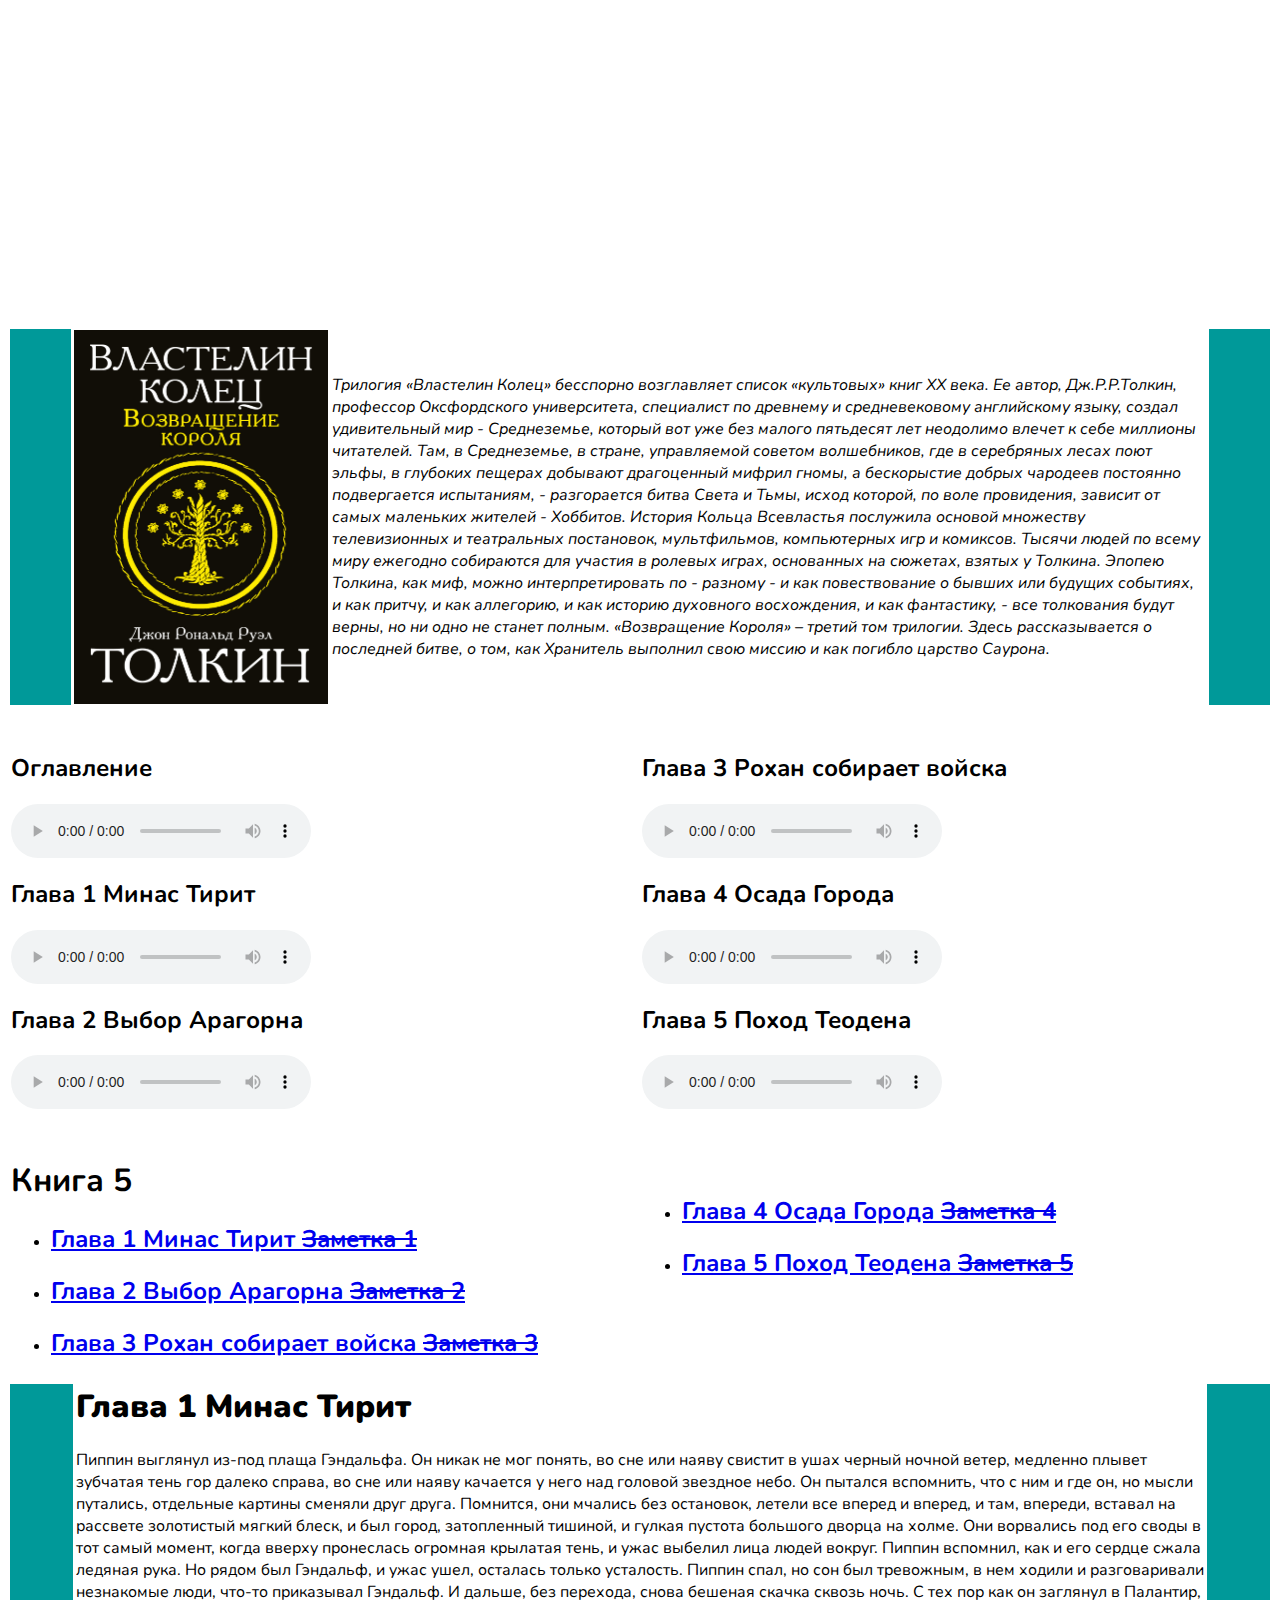
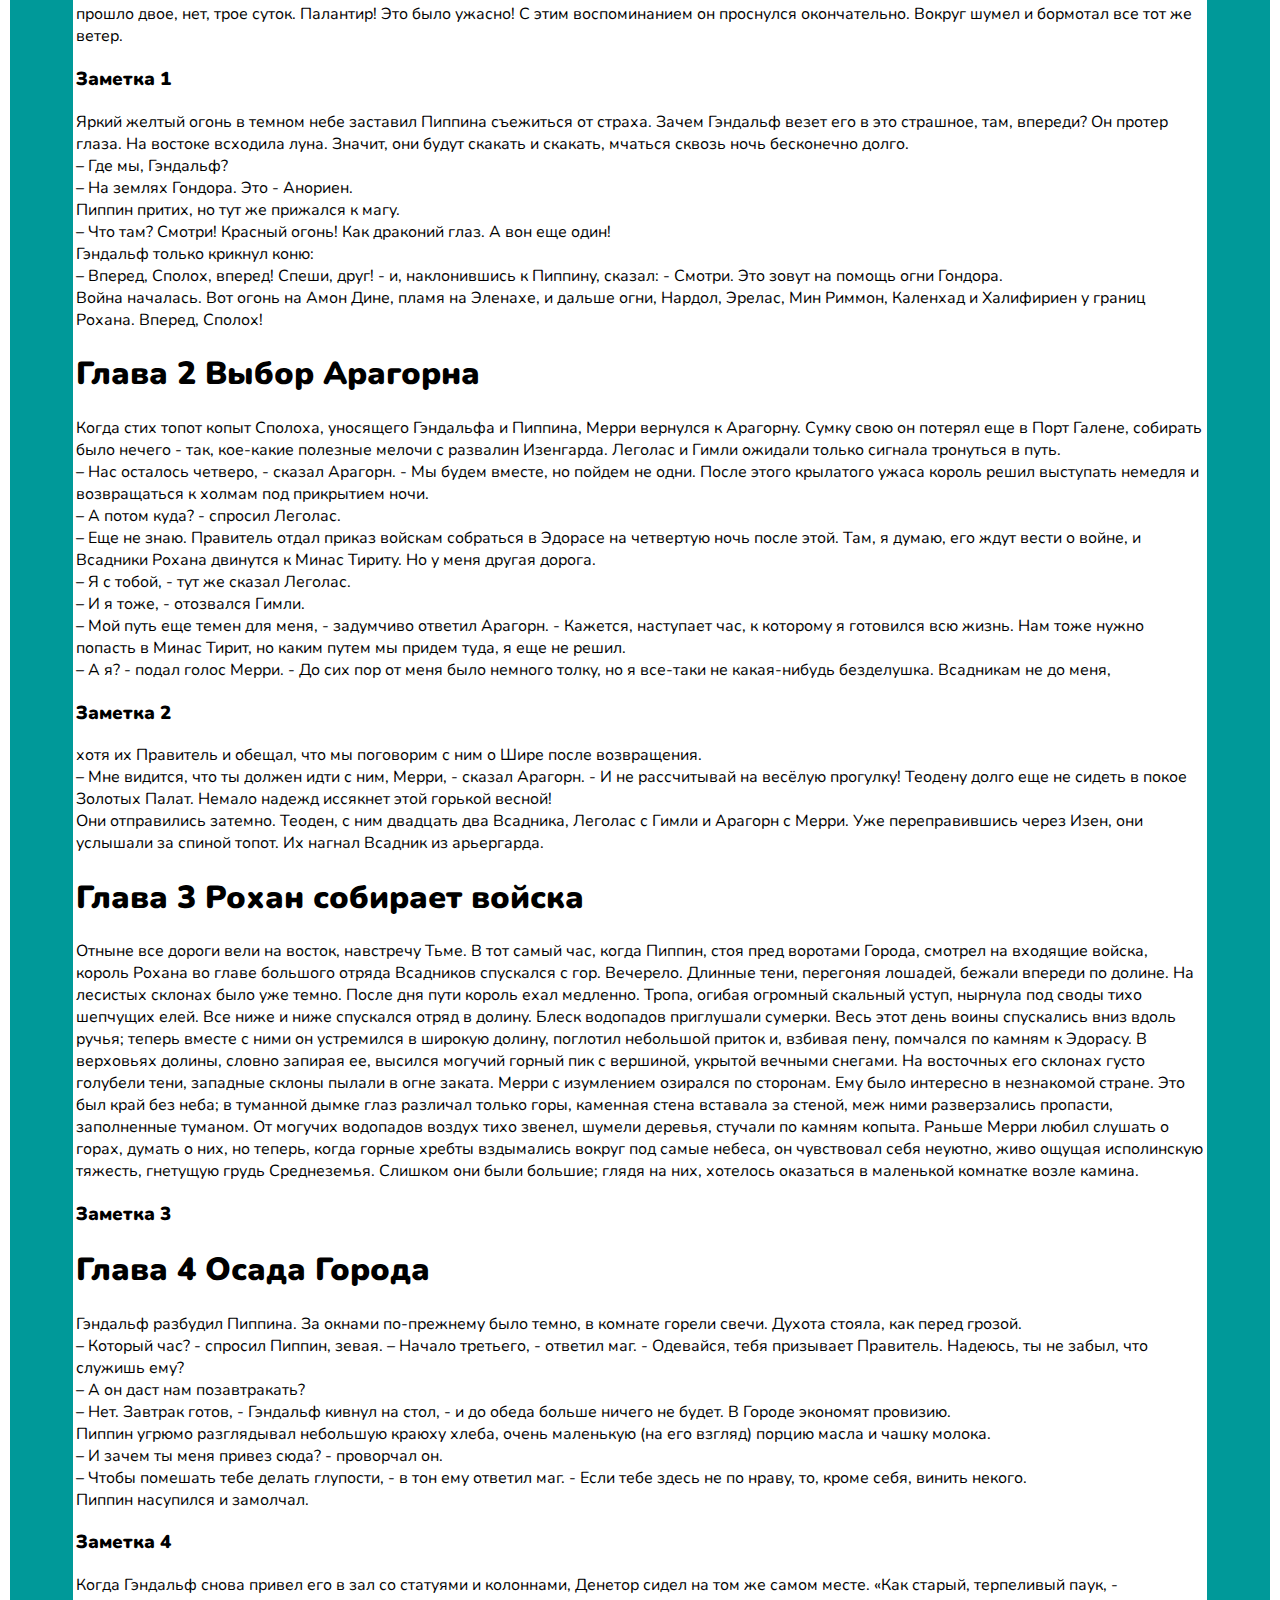
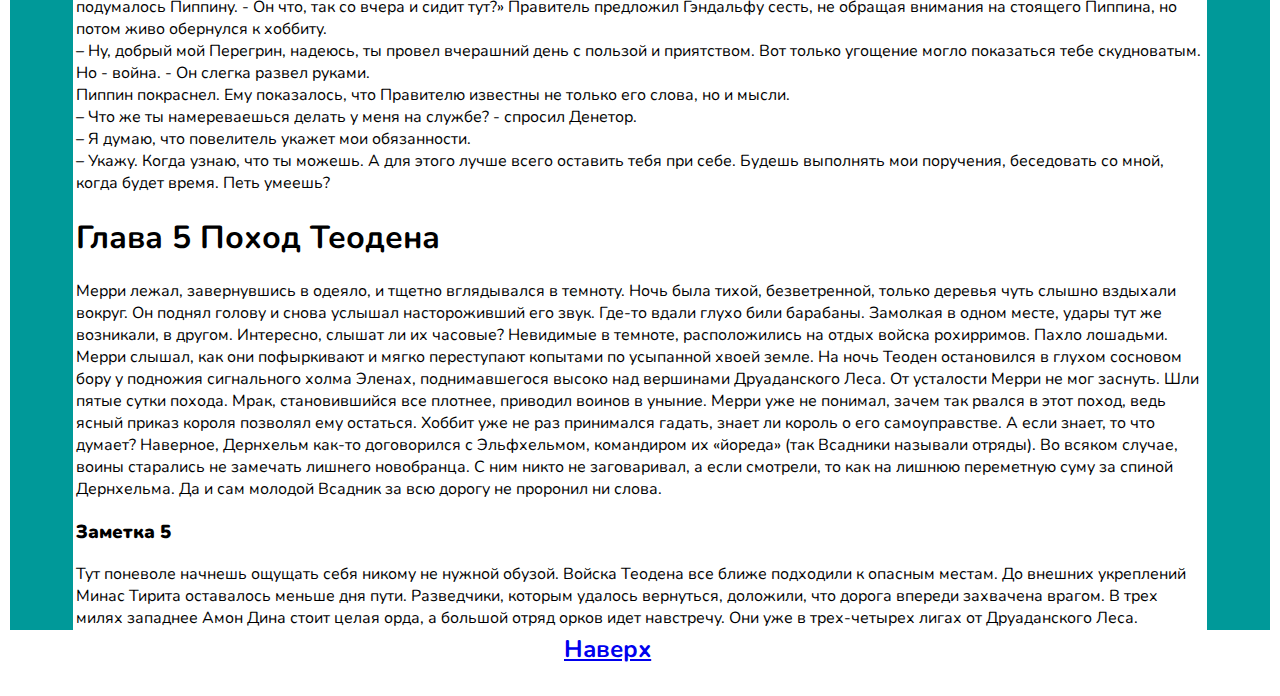
==== З2/index.html @ 9b086d67 "Add files via upload" ====
<html>

<head>
<meta http-equiv="Content-Language" content="en-us">
<meta http-equiv="Content-Type" content="text/html; charset=utf-8">
<title>Трилогия</title>
<link href="https://fonts.googleapis.com/css2?family=Nunito:wght@300&display=swap" rel="stylesheet">
<style>
*{
    font-family: 'Nunito', sans-serif;
}
</style>
</head>

<body>

<table  width="100%" >
    <tr>
		<td colspan="4">
            <a name="top">
                <iframe width="100%" height="315" src="https://www.youtube.com/embed/lxAeV1-KpSA" frameborder="0" allow="accelerometer; autoplay; encrypted-media; gyroscope; picture-in-picture" allowfullscreen></iframe>
            </a>
        </td>
    </tr>
    
	<tr >
        <td width="5%" bgcolor="#009999"></td>
		<td width="18%" height="374" ><img border="0" src="kniga5.jpg" width="254" height="374"></td>
        
		<td width="71%" >
           <kbd><i>Трилогия «Властелин Колец» бесспорно возглавляет список «культовых» книг XX века. 
            Ее автор, Дж.Р.Р.Толкин, профессор Оксфордского университета, специалист по древнему и средневековому английскому языку, создал 
            удивительный мир - Среднеземье, который вот уже без малого пятьдесят лет неодолимо влечет к себе миллионы читателей. Там, в 
            Среднеземье, в стране, управляемой советом волшебников, где в серебряных лесах поют эльфы, в глубоких пещерах добывают драгоценный
            мифрил гномы, а бескорыстие добрых чародеев постоянно подвергается испытаниям, - разгорается битва Света и Тьмы, исход которой, по 
            воле провидения, зависит от самых маленьких жителей - Хоббитов. История Кольца Всевластья послужила основой множеству телевизионных 
            и театральных постановок, мультфильмов, компьютерных игр и комиксов. Тысячи людей по всему миру ежегодно собираются для участия в 
            ролевых играх, основанных на сюжетах, взятых у Толкина. Эпопею Толкина, как миф, можно интерпретировать по - разному - и как 
            повествование о бывших или будущих событиях, и как притчу, и как аллегорию, и как историю духовного восхождения, и как фантастику, - 
            все толкования будут верны, но ни одно не станет полным. «Возвращение Короля» – третий том трилогии. Здесь рассказывается о последней 
            битве, о том, как Хранитель выполнил свою миссию и как погибло царство Саурона.</i></kbd>
        </td>
        <td width="5%" bgcolor="#009999"></td>
    </tr>
</table>



<table  width="100%" border="0" >
    <tr>
        <td width="50%">
            <br>
            <h2>Оглавление</h2>
            <audio controls>
                <source src="1563169214_0zaglavie.mp3" type="audio/mpeg">
                Тег audio не поддерживается вашим браузером. 
               
              </audio>
              <h2>Глава 1 Минас Тирит</h2>
            <audio controls>
                <source src="1563169224_gl01-01.mp3" type="audio/mpeg">
                Тег audio не поддерживается вашим браузером. 
                
              </audio>
              <br>
              <h2>Глава 2 Выбор Арагорна</h2>
              <audio controls>
                <source src="1563169233_gl02-01.mp3" type="audio/mpeg">
                Тег audio не поддерживается вашим браузером. 
                
              </audio>
              
              
        </td>
        
        <td width="50%">
            <br>
            <h2>Глава 3 Рохан собирает войска</h2>
              <audio controls>
                <source src="1563169243_gl03-01.mp3" type="audio/mpeg">
                Тег audio не поддерживается вашим браузером. 
                
              </audio>
            <br>
              <h2>Глава 4 Осада Города</h2>
            <audio controls>
                <source src="1563169248_gl04-01.mp3" type="audio/mpeg">
                Тег audio не поддерживается вашим браузером. 
               
              </audio>
              <br>
              <h2>Глава 5 Поход Теодена</h2>
              <audio controls>
                  
                <source src="1563169258_gl05-01.mp3" type="audio/mpeg">
                Тег audio не поддерживается вашим браузером. 
               
              </audio>
        </td>
    </tr>
</table>
        <table  width="100%">
            <tr>
                <td width="50%">
                    <br>
                    <h1>Книга 5</h1>
                    <ul>
                        <li>
                            <a href="#z1"><h2>Глава 1 Минас Тирит
                            <del>Заметка 1</del></h2></a>   
                        </li>
                        <li>
                            <a href="#z2"><h2></h2><h2>Глава 2 Выбор Арагорна 
                            <del>Заметка 2</del></h2></a> 
                        </li>
                        <li> 
                            <a href="#z3"><h2></h2><h2>Глава 3 Рохан собирает войска
                            <del>Заметка 3</del></h2></a> 
                        </li>
                    </ul>
                </td>
                
                <td width="50%">
                    <ul>
                        <li>
		                    <a href="#z4"><h2></h2><h2>Глава 4 Осада Города
                            <del>Заметка 4</del></h2></a> 
                        </li>
                        <li>
                            <a href="#z5"><h2></h2><h2>Глава 5 Поход Теодена 
                            <del>Заметка 5</del></h2></a> 
                        </li>
                    </ul>
                </td>
            </tr>
        </table>
        <table width="100%" >
	        <tr>
            <td width="5%" bgcolor="#009999"></td>
            <td colspan="3" >
                <h1><b>Глава 1 Минас Тирит</b></h1>
                <p>
                    Пиппин выглянул из-под плаща Гэндальфа. Он никак не мог понять, во сне или наяву свистит в ушах черный ночной ветер, медленно плывет зубчатая тень гор далеко справа, во сне или наяву качается у него над головой звездное небо. Он пытался вспомнить, что с ним и где он, но мысли путались, отдельные картины сменяли друг друга.
                    Помнится, они мчались без остановок, летели все вперед и вперед, и там, впереди, вставал на рассвете золотистый мягкий блеск, и был город, затопленный тишиной, и гулкая пустота большого дворца на холме. Они ворвались под его своды в тот самый момент, когда вверху пронеслась огромная крылатая тень, и ужас выбелил лица людей вокруг. Пиппин вспомнил, как и его сердце сжала ледяная рука. Но рядом был Гэндальф, и ужас ушел, осталась только усталость. Пиппин спал, но сон был тревожным, в нем ходили и разговаривали незнакомые люди, что-то приказывал Гэндальф. И дальше, без перехода, снова бешеная скачка сквозь ночь. С тех пор как он заглянул в Палантир, прошло двое, нет, трое суток. Палантир! Это было ужасно! С этим воспоминанием он проснулся окончательно. Вокруг шумел и бормотал все тот же ветер.
                    <h3><b><a name="z1">Заметка 1</a></b></h3> Яркий желтый огонь в темном небе заставил Пиппина съежиться от страха. Зачем Гэндальф везет его в это страшное, там, впереди? Он протер глаза. На востоке всходила луна. Значит, они будут скакать и скакать, мчаться сквозь ночь бесконечно долго.<br>
                    – Где мы, Гэндальф?<br>
                    – На землях Гондора. Это - Анориен.<br>
                    Пиппин притих, но тут же прижался к магу.<br>
                    – Что там? Смотри! Красный огонь! Как драконий глаз. А вон еще один!<br>
                    Гэндальф только крикнул коню:<br>
                    – Вперед, Сполох, вперед! Спеши, друг! - и, наклонившись к Пиппину, сказал: - Смотри. Это зовут на помощь огни Гондора.<br> 
                    Война началась. Вот огонь на Амон Дине, пламя на Эленахе, и дальше огни, Нардол, Эрелас, Мин Риммон, Каленхад и Халифириен 
                    у границ Рохана. Вперед, Сполох!
                 </p>
                 <h1><b>Глава 2 Выбор Арагорна</b></h1>
                 <p>
                     Когда стих топот копыт Сполоха, уносящего Гэндальфа и Пиппина, Мерри вернулся к Арагорну. Сумку свою он потерял еще в Порт Галене, собирать было нечего - так, кое-какие полезные мелочи с развалин Изенгарда. Леголас и Гимли ожидали только сигнала тронуться в путь.<br>
                    – Нас осталось четверо, - сказал Арагорн. - Мы будем вместе, но пойдем не одни. После этого крылатого ужаса король решил выступать немедля и возвращаться к холмам под прикрытием ночи.<br>
                    – А потом куда? - спросил Леголас.<br>
                    – Еще не знаю. Правитель отдал приказ войскам собраться в Эдорасе на четвертую ночь после этой. Там, я думаю, его ждут вести о войне, и Всадники Рохана двинутся к Минас Тириту. Но у меня другая дорога.<br>
                    – Я с тобой, - тут же сказал Леголас.<br>
                    – И я тоже, - отозвался Гимли.<br>
                    – Мой путь еще темен для меня, - задумчиво ответил Арагорн. - Кажется, наступает час, к которому я готовился всю жизнь. Нам тоже нужно попасть в Минас Тирит, но каким путем мы придем туда, я еще не решил.<br>
                    – А я? - подал голос Мерри. - До сих пор от меня было немного толку, но я все-таки не какая-нибудь безделушка. Всадникам не до меня, <h3><b><a name="z2">Заметка 2</a></b></h3> хотя их Правитель и обещал, что мы поговорим с ним о Шире после возвращения.<br>
                    – Мне видится, что ты должен идти с ним, Мерри, - сказал Арагорн. - И не рассчитывай на весёлую прогулку! Теодену долго еще не сидеть в покое Золотых Палат. Немало надежд иссякнет этой горькой весной!<br>
                    Они отправились затемно. Теоден, с ним двадцать два Всадника, Леголас с Гимли и Арагорн с Мерри. Уже переправившись через Изен, они услышали за спиной топот. Их нагнал Всадник из арьергарда.
                </p>
                <h1><b>Глава 3 Рохан собирает войска</b></h1>
                <p>
                    Отныне все дороги вели на восток, навстречу Тьме. В тот самый час, когда Пиппин, стоя пред воротами Города, смотрел на входящие войска, король Рохана во главе большого отряда Всадников спускался с гор.
                    Вечерело. Длинные тени, перегоняя лошадей, бежали впереди по долине. На лесистых склонах было уже темно. После дня пути король ехал медленно. Тропа, огибая огромный скальный уступ, нырнула под своды тихо шепчущих елей. Все ниже и ниже спускался отряд в долину. Блеск водопадов приглушали сумерки.
                    Весь этот день воины спускались вниз вдоль ручья; теперь вместе с ними он устремился в широкую долину, поглотил небольшой приток и, взбивая пену, помчался по камням к Эдорасу. В верховьях долины, словно запирая ее, высился могучий горный пик с вершиной, укрытой вечными снегами. На восточных его склонах густо голубели тени, западные склоны пылали в огне заката.
                    Мерри с изумлением озирался по сторонам. Ему было интересно в незнакомой стране. Это был край без неба; в туманной дымке глаз различал только горы, каменная стена вставала за стеной, меж ними разверзались пропасти, заполненные туманом. От могучих водопадов воздух тихо звенел, шумели деревья, стучали по камням копыта. Раньше Мерри любил слушать о горах, думать о них, но теперь, когда горные хребты вздымались вокруг под самые небеса, он чувствовал себя неуютно, живо ощущая исполинскую тяжесть, гнетущую грудь Среднеземья. Слишком они были большие; глядя на них, хотелось оказаться в маленькой комнатке возле камина.<h3><b><a name="z3">Заметка 3</a></b></h3>
                </p>
                <h1><b>Глава 4 Осада Города</b></h1>
                <p>Гэндальф разбудил Пиппина. За окнами по-прежнему было темно, в комнате горели свечи. Духота стояла, как перед грозой.<br>
                    – Который час? - спросил Пиппин, зевая.
                    – Начало третьего, - ответил маг. - Одевайся, тебя призывает Правитель. Надеюсь, ты не забыл, что служишь ему?<br>
                    – А он даст нам позавтракать?<br>
                    – Нет. Завтрак готов, - Гэндальф кивнул на стол, - и до обеда больше ничего не будет. В Городе экономят провизию.<br>
                    Пиппин угрюмо разглядывал небольшую краюху хлеба, очень маленькую (на его взгляд) порцию масла и чашку молока.<br>
                    – И зачем ты меня привез сюда? - проворчал он.<br>
                    – Чтобы помешать тебе делать глупости, - в тон ему ответил маг. - Если тебе здесь не по нраву, то, кроме себя, винить некого.<br>
                    Пиппин насупился и замолчал.
                    <h3><b><a name="z4">Заметка 4</a></b></h3>
                    Когда Гэндальф снова привел его в зал со статуями и колоннами, Денетор сидел на том же самом месте. «Как старый, терпеливый паук, - подумалось Пиппину. - Он что, так со вчера и сидит тут?» Правитель предложил Гэндальфу сесть, не обращая внимания на стоящего Пиппина, но потом живо обернулся к хоббиту.<br>
                    – Ну, добрый мой Перегрин, надеюсь, ты провел вчерашний день с пользой и приятством. Вот только угощение могло показаться тебе скудноватым. Но - война. - Он слегка развел руками.<br>
                    Пиппин покраснел. Ему показалось, что Правителю известны не только его слова, но и мысли.<br>
                    – Что же ты намереваешься делать у меня на службе? - спросил Денетор.<br>
                    – Я думаю, что повелитель укажет мои обязанности.<br>
                    – Укажу. Когда узнаю, что ты можешь. А для этого лучше всего оставить тебя при себе. Будешь выполнять мои поручения, беседовать со мной, когда будет время. Петь умеешь?
                </p>

                <h1><b></b>Глава 5 Поход Теодена</b></h1>
                <p>Мерри лежал, завернувшись в одеяло, и тщетно вглядывался в темноту. Ночь была тихой, безветренной, только деревья чуть слышно вздыхали вокруг. Он поднял голову и снова услышал настороживший его звук. Где-то вдали глухо били барабаны. Замолкая в одном месте, удары тут же возникали, в другом. Интересно, слышат ли их часовые?
                    Невидимые в темноте, расположились на отдых войска рохирримов. Пахло лошадьми. Мерри слышал, как они пофыркивают и мягко переступают копытами по усыпанной хвоей земле. На ночь Теоден остановился в глухом сосновом бору у подножия сигнального холма Эленах, поднимавшегося высоко над вершинами Друаданского Леса.
                    От усталости Мерри не мог заснуть. Шли пятые сутки похода. Мрак, становившийся все плотнее, приводил воинов в уныние. Мерри уже не понимал, зачем так рвался в этот поход, ведь ясный приказ короля позволял ему остаться. Хоббит уже не раз принимался гадать, знает ли король о его самоуправстве. А если знает, то что думает? Наверное, Дернхельм как-то договорился с Эльфхельмом, командиром их «йореда» (так Всадники называли отряды). Во всяком случае, воины старались не замечать лишнего новобранца. С ним никто не заговаривал, а если смотрели, то как на лишнюю переметную суму за спиной Дернхельма. Да и сам молодой Всадник за всю дорогу не проронил ни слова. <h3><b><a name="z5">Заметка 5</a></b></h3> Тут поневоле начнешь ощущать себя никому не нужной обузой.
                    Войска Теодена все ближе подходили к опасным местам. До внешних укреплений Минас Тирита оставалось меньше дня пути. Разведчики, которым удалось вернуться, доложили, что дорога впереди захвачена врагом. В трех милях западнее Амон Дина стоит целая орда, а большой отряд орков идет навстречу. Они уже в трех-четырех лигах от Друаданского Леса.
                </p>
            </td>
            <td width="5%" bgcolor="#009999"></td>
	    </tr>
	    <tr><td colspan="4"><ins> <a href="#top"><h2 align="center" >Наверх</h2></a></ins></td>
	    </tr>
    </table>

</body>

</html>
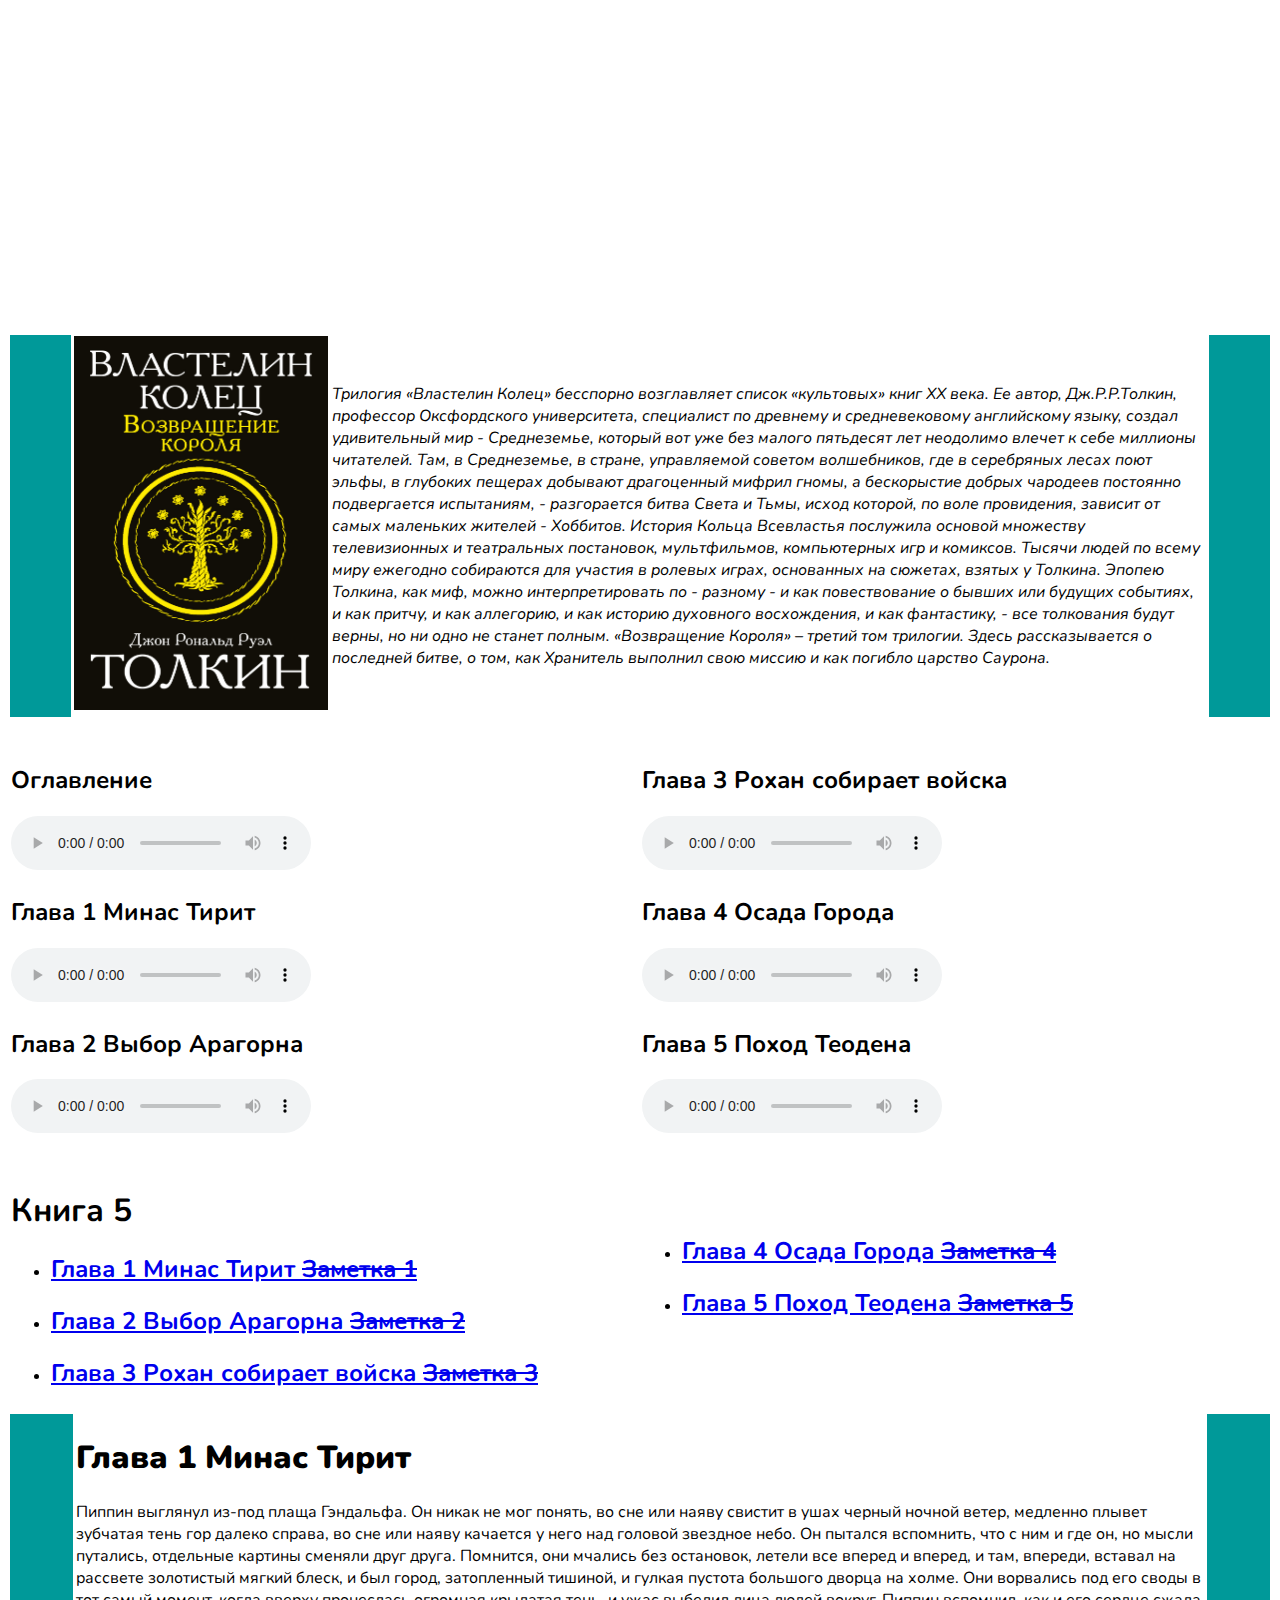
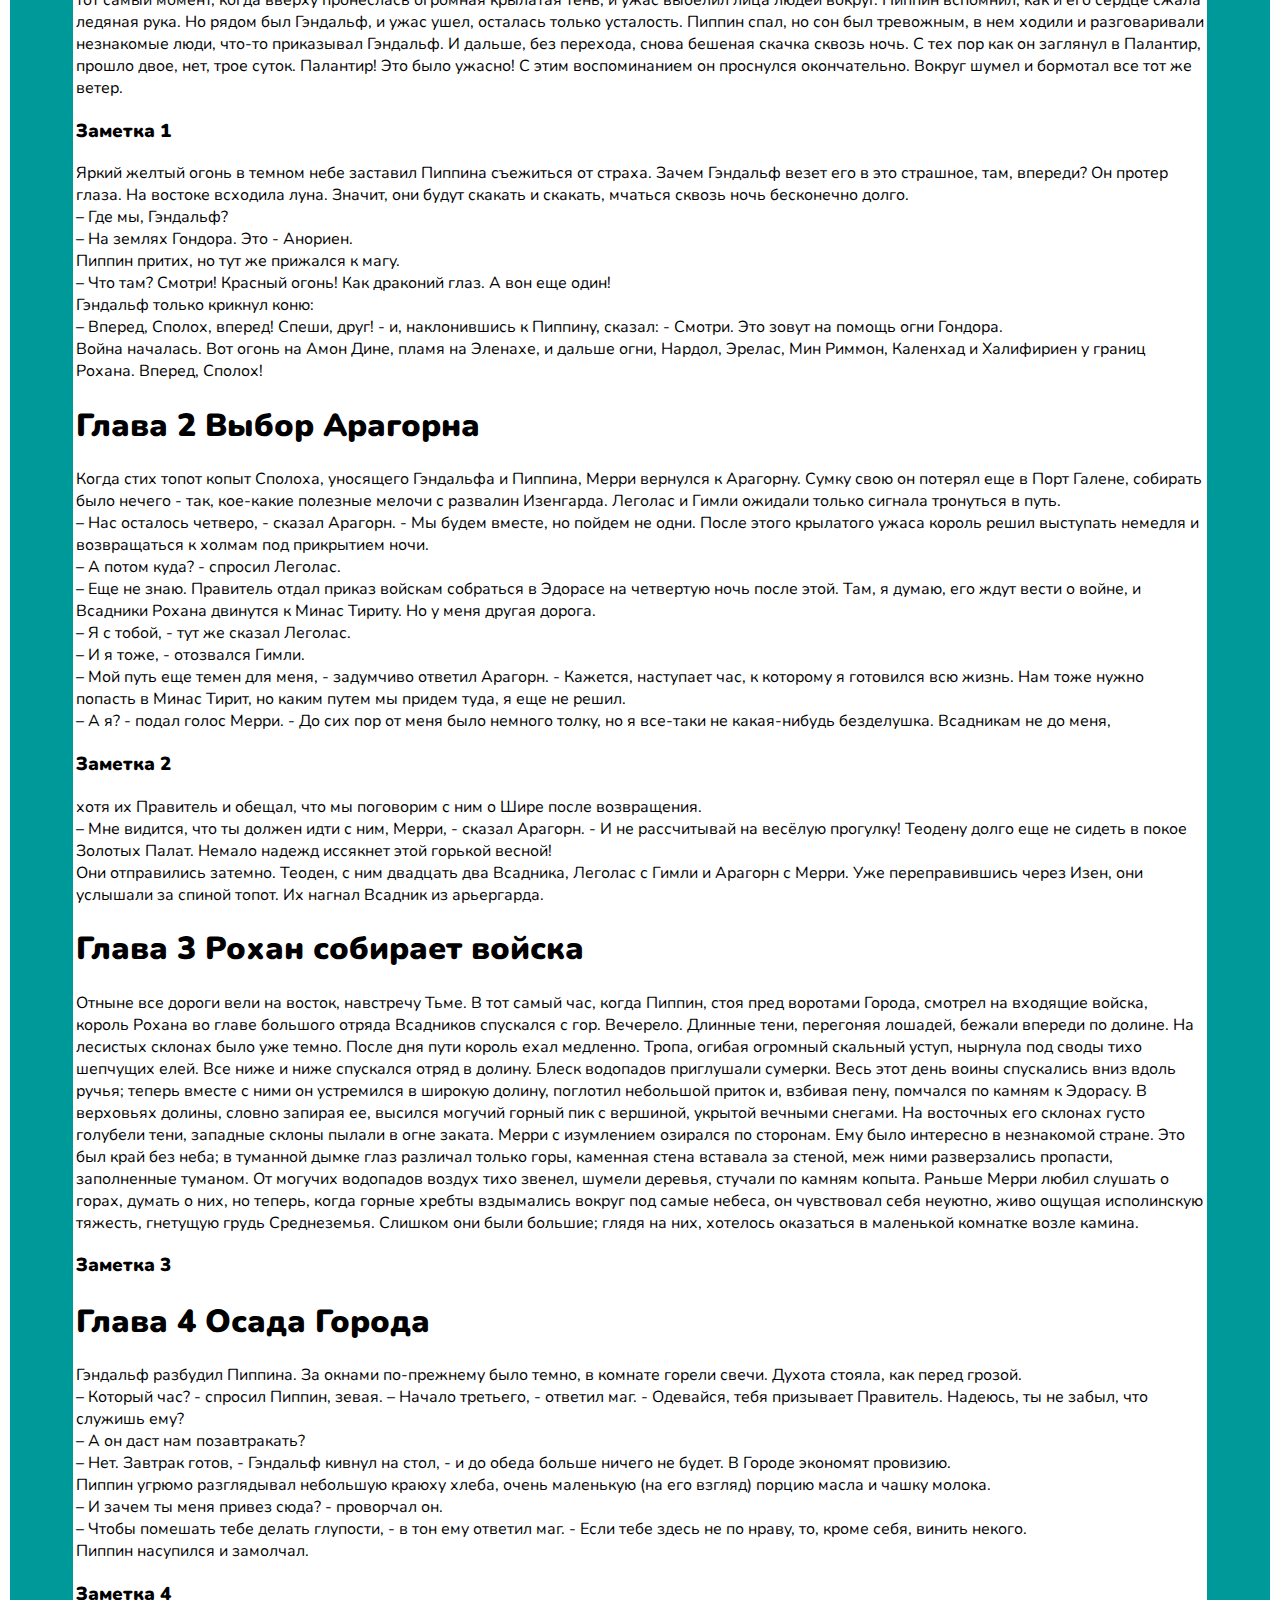
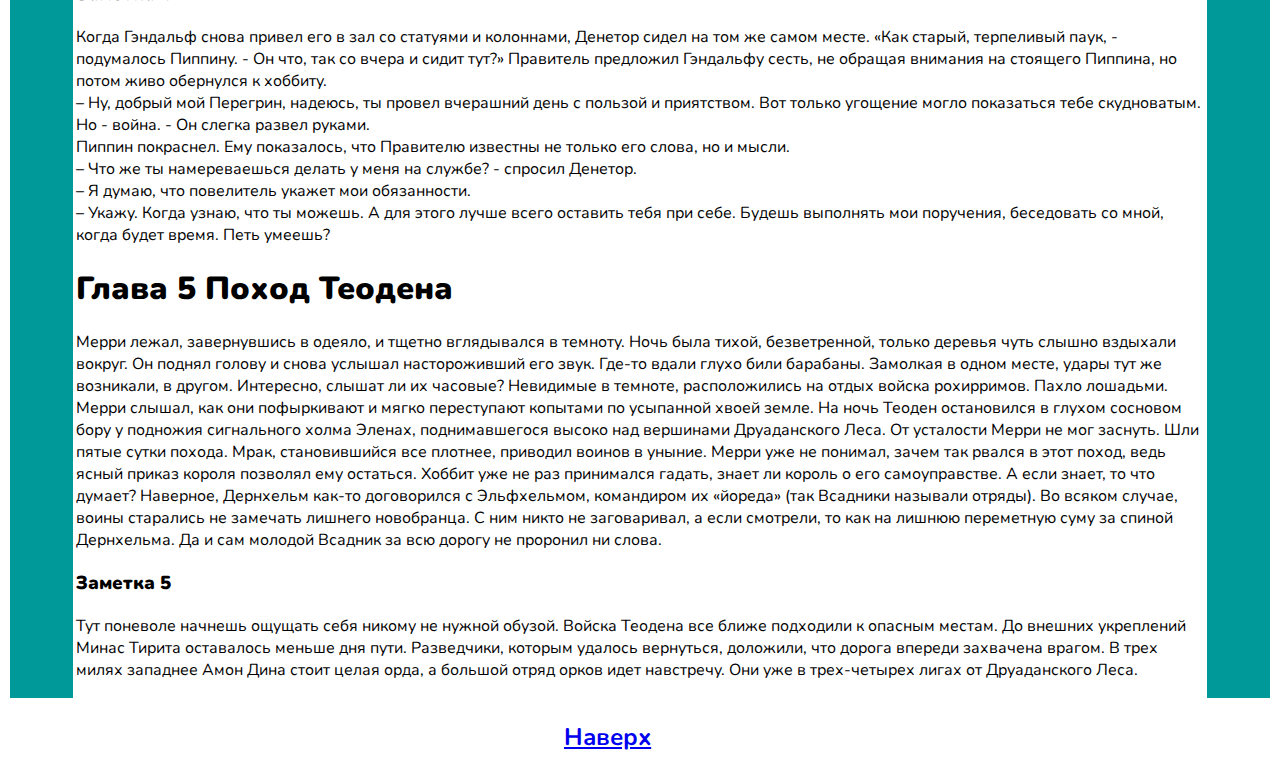
==== commit da0f7d90: "Update index.html" ====
--- a/З2/index.html
+++ b/З2/index.html
@@ -1,7 +1,8 @@
-<html>
+<!DOCTYPE html>
+<html lang="ru">
 
 <head>
-<meta http-equiv="Content-Language" content="en-us">
+
 <meta http-equiv="Content-Type" content="text/html; charset=utf-8">
 <title>Трилогия</title>
 <link href="https://fonts.googleapis.com/css2?family=Nunito:wght@300&display=swap" rel="stylesheet">
@@ -17,9 +18,9 @@
 <table  width="100%" >
     <tr>
 		<td colspan="4">
-            <a name="top">
+            
                 <iframe width="100%" height="315" src="https://www.youtube.com/embed/lxAeV1-KpSA" frameborder="0" allow="accelerometer; autoplay; encrypted-media; gyroscope; picture-in-picture" allowfullscreen></iframe>
-            </a>
+            <a name="top"></a>
         </td>
     </tr>
     
@@ -110,11 +111,11 @@
                             <del>Заметка 1</del></h2></a>   
                         </li>
                         <li>
-                            <a href="#z2"><h2></h2><h2>Глава 2 Выбор Арагорна 
+                            <a href="#z2"><h2>Глава 2 Выбор Арагорна 
                             <del>Заметка 2</del></h2></a> 
                         </li>
                         <li> 
-                            <a href="#z3"><h2></h2><h2>Глава 3 Рохан собирает войска
+                            <a href="#z3"><h2>Глава 3 Рохан собирает войска
                             <del>Заметка 3</del></h2></a> 
                         </li>
                     </ul>
@@ -123,11 +124,11 @@
                 <td width="50%">
                     <ul>
                         <li>
-		                    <a href="#z4"><h2></h2><h2>Глава 4 Осада Города
+		                    <a href="#z4"><h2>Глава 4 Осада Города
                             <del>Заметка 4</del></h2></a> 
                         </li>
                         <li>
-                            <a href="#z5"><h2></h2><h2>Глава 5 Поход Теодена 
+                            <a href="#z5"><h2>Глава 5 Поход Теодена 
                             <del>Заметка 5</del></h2></a> 
                         </li>
                     </ul>
@@ -191,7 +192,7 @@
                     – Укажу. Когда узнаю, что ты можешь. А для этого лучше всего оставить тебя при себе. Будешь выполнять мои поручения, беседовать со мной, когда будет время. Петь умеешь?
                 </p>
 
-                <h1><b></b>Глава 5 Поход Теодена</b></h1>
+                <h1><b>Глава 5 Поход Теодена</b></h1>
                 <p>Мерри лежал, завернувшись в одеяло, и тщетно вглядывался в темноту. Ночь была тихой, безветренной, только деревья чуть слышно вздыхали вокруг. Он поднял голову и снова услышал настороживший его звук. Где-то вдали глухо били барабаны. Замолкая в одном месте, удары тут же возникали, в другом. Интересно, слышат ли их часовые?
                     Невидимые в темноте, расположились на отдых войска рохирримов. Пахло лошадьми. Мерри слышал, как они пофыркивают и мягко переступают копытами по усыпанной хвоей земле. На ночь Теоден остановился в глухом сосновом бору у подножия сигнального холма Эленах, поднимавшегося высоко над вершинами Друаданского Леса.
                     От усталости Мерри не мог заснуть. Шли пятые сутки похода. Мрак, становившийся все плотнее, приводил воинов в уныние. Мерри уже не понимал, зачем так рвался в этот поход, ведь ясный приказ короля позволял ему остаться. Хоббит уже не раз принимался гадать, знает ли король о его самоуправстве. А если знает, то что думает? Наверное, Дернхельм как-то договорился с Эльфхельмом, командиром их «йореда» (так Всадники называли отряды). Во всяком случае, воины старались не замечать лишнего новобранца. С ним никто не заговаривал, а если смотрели, то как на лишнюю переметную суму за спиной Дернхельма. Да и сам молодой Всадник за всю дорогу не проронил ни слова. <h3><b><a name="z5">Заметка 5</a></b></h3> Тут поневоле начнешь ощущать себя никому не нужной обузой.
@@ -200,7 +201,7 @@
             </td>
             <td width="5%" bgcolor="#009999"></td>
 	    </tr>
-	    <tr><td colspan="4"><ins> <a href="#top"><h2 align="center" >Наверх</h2></a></ins></td>
+	    <tr><td colspan="3"><ins> <a href="#top"><h2 align="center" >Наверх</h2></a></ins></td>
 	    </tr>
     </table>
 
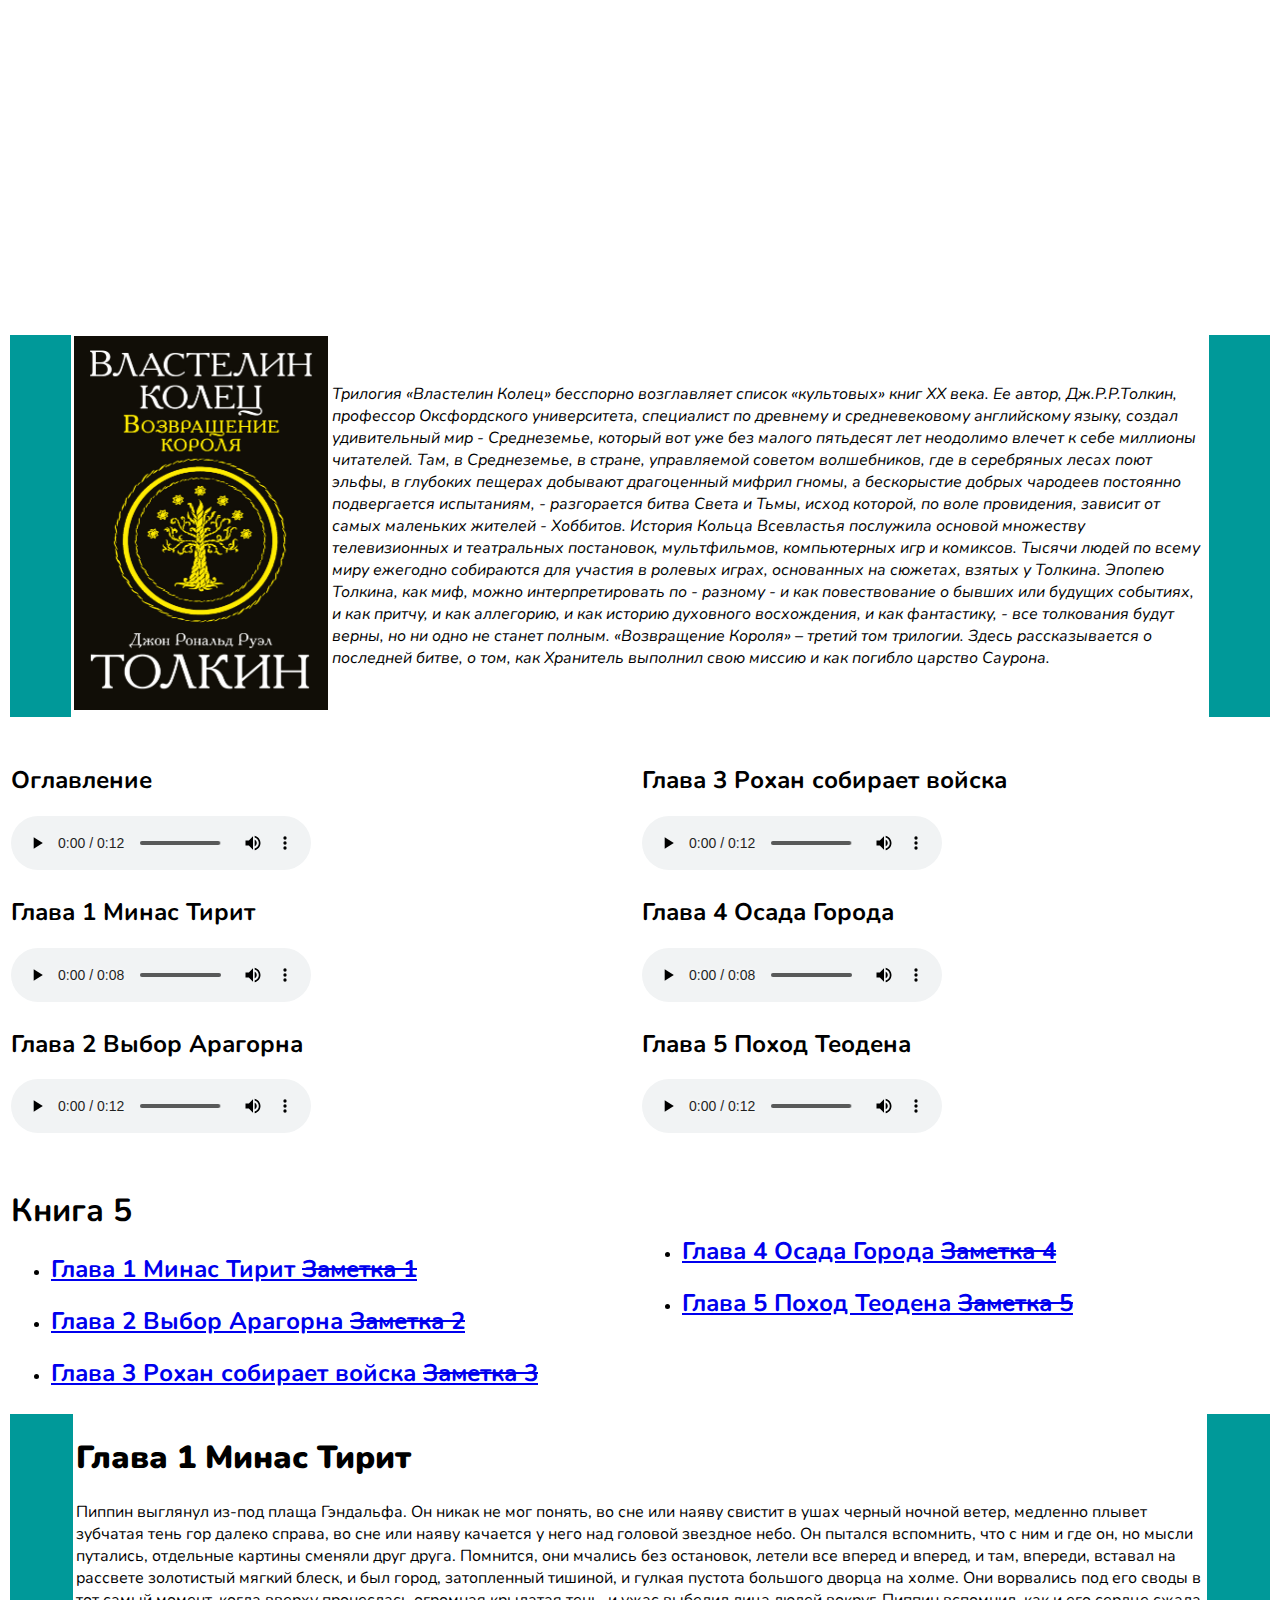
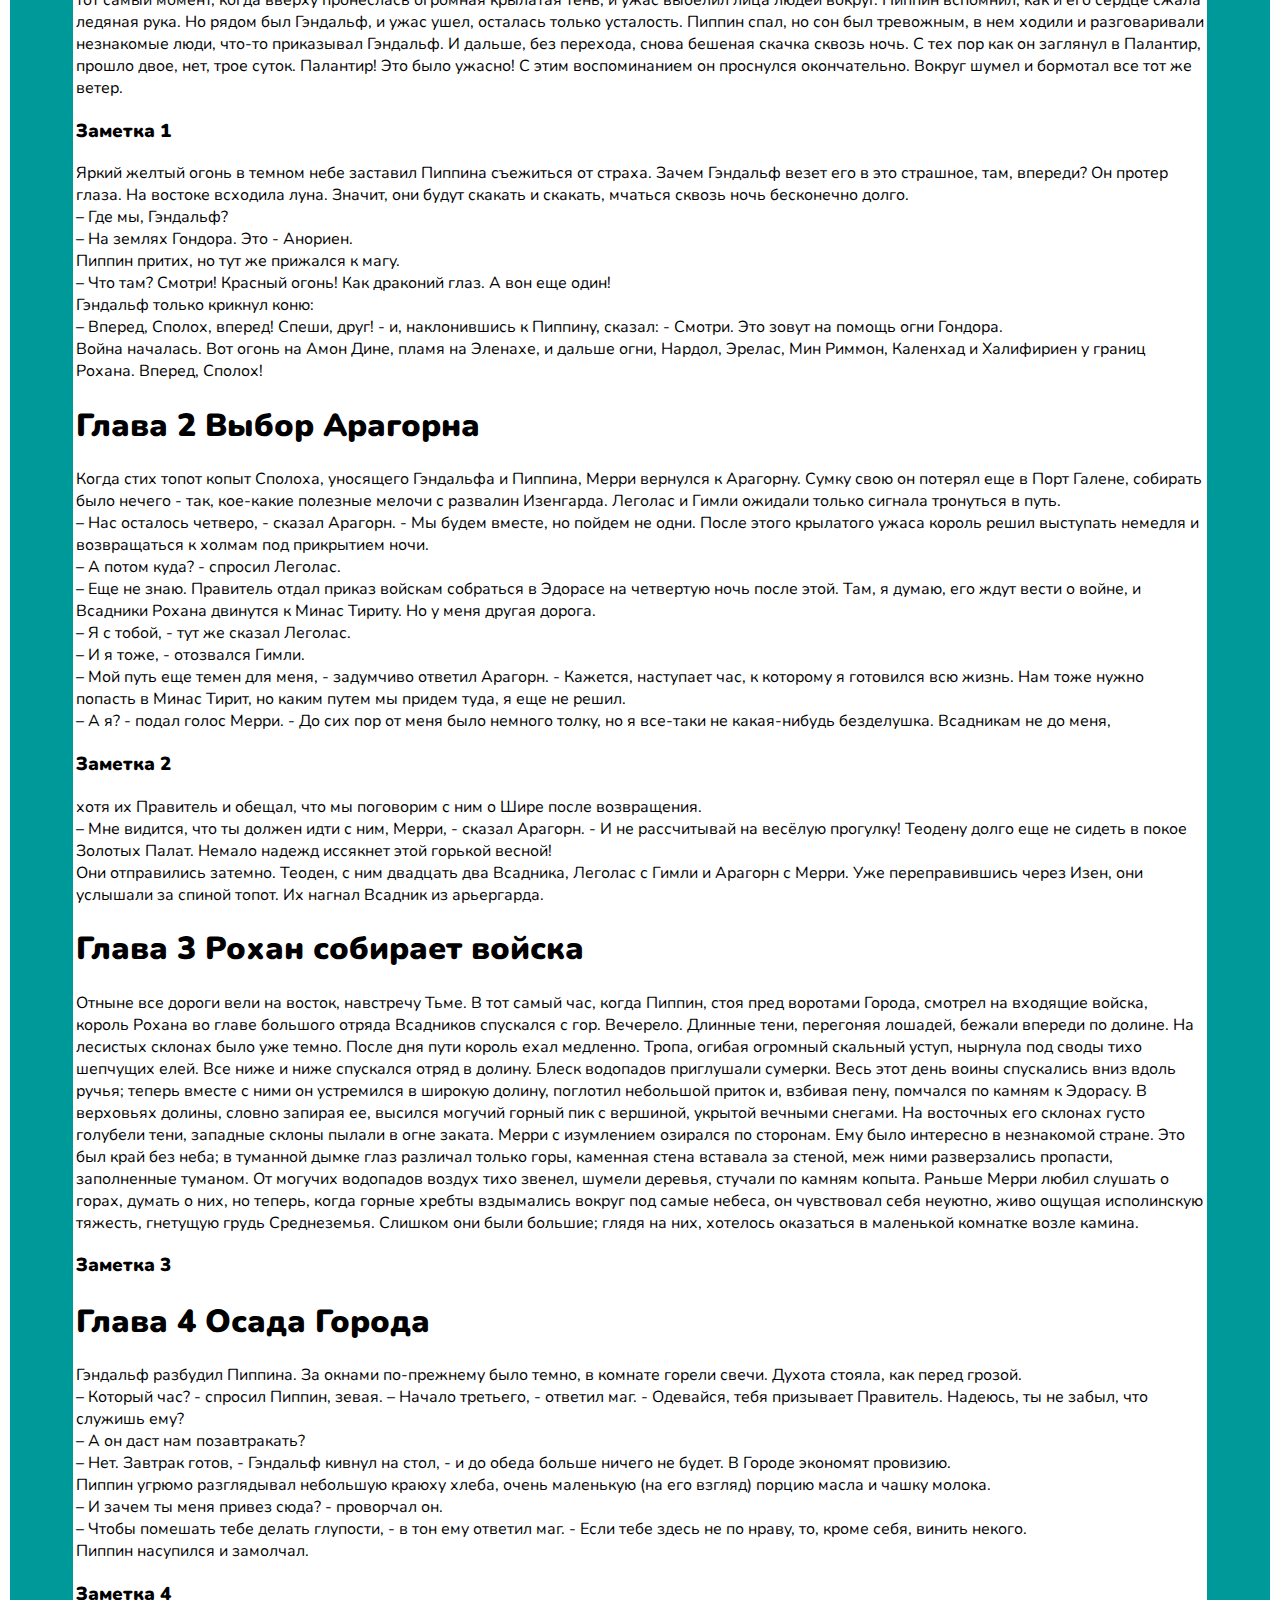
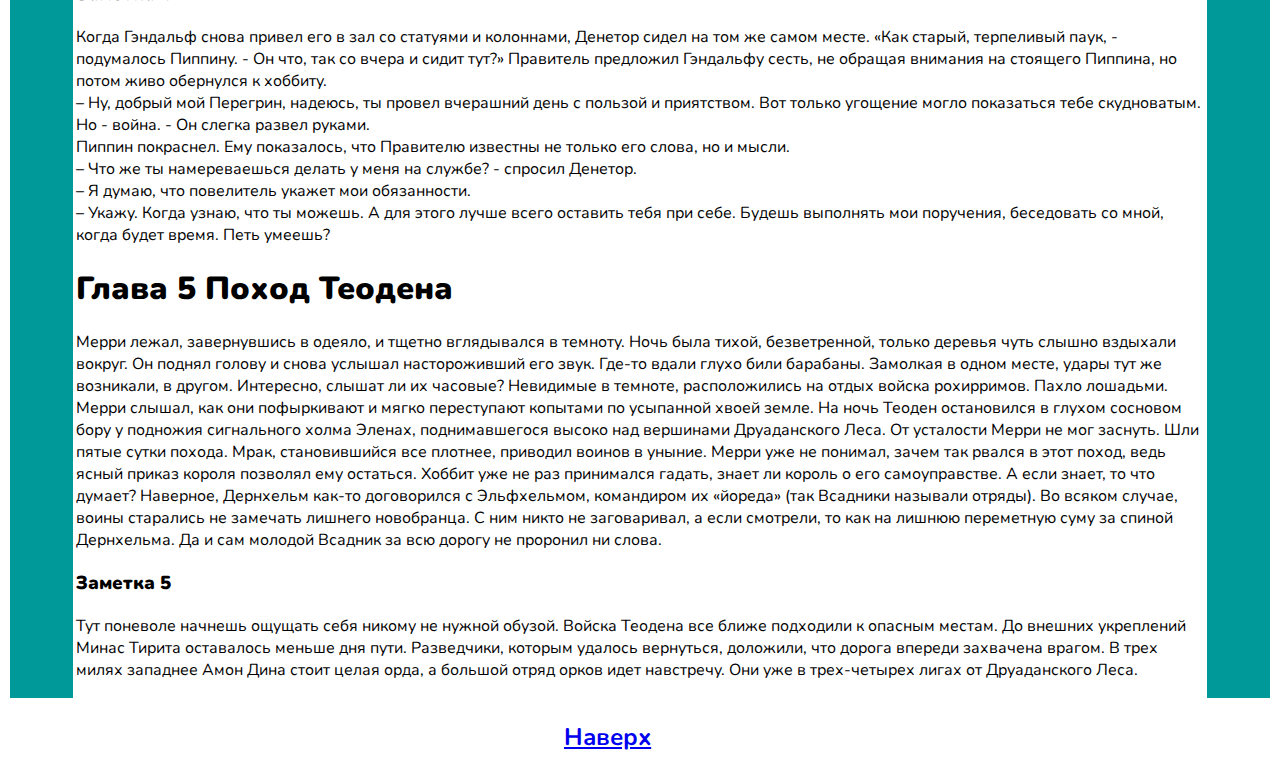
==== commit 21b7c14b: "Update index.html" ====
--- a/З2/index.html
+++ b/З2/index.html
@@ -19,14 +19,14 @@
     <tr>
 		<td colspan="4">
             
-                <iframe width="100%" height="315" src="https://www.youtube.com/embed/lxAeV1-KpSA" frameborder="0" allow="accelerometer; autoplay; encrypted-media; gyroscope; picture-in-picture" allowfullscreen></iframe>
+                <iframe  height="315" src="https://www.youtube.com/embed/lxAeV1-KpSA" frameborder="0" allow="accelerometer; autoplay; encrypted-media; gyroscope; picture-in-picture" allowfullscreen></iframe>
             <a name="top"></a>
         </td>
     </tr>
     
 	<tr >
         <td width="5%" bgcolor="#009999"></td>
-		<td width="18%" height="374" ><img border="0" src="kniga5.jpg" width="254" height="374"></td>
+		<td width="18%" height="374" ><img  src="kniga5.jpg" width="254" height="374" alt="img"></td>
         
 		<td width="71%" >
            <kbd><i>Трилогия «Властелин Колец» бесспорно возглавляет список «культовых» книг XX века. 
@@ -53,20 +53,20 @@
             <br>
             <h2>Оглавление</h2>
             <audio controls>
-                <source src="1563169214_0zaglavie.mp3" type="audio/mpeg">
+                <source src="02444.mp3" type="audio/mpeg">
                 Тег audio не поддерживается вашим браузером. 
                
               </audio>
               <h2>Глава 1 Минас Тирит</h2>
             <audio controls>
-                <source src="1563169224_gl01-01.mp3" type="audio/mpeg">
+                <source src="02443.mp3" type="audio/mpeg">
                 Тег audio не поддерживается вашим браузером. 
                 
               </audio>
               <br>
               <h2>Глава 2 Выбор Арагорна</h2>
               <audio controls>
-                <source src="1563169233_gl02-01.mp3" type="audio/mpeg">
+                <source src="02439.mp3" type="audio/mpeg">
                 Тег audio не поддерживается вашим браузером. 
                 
               </audio>
@@ -78,14 +78,14 @@
             <br>
             <h2>Глава 3 Рохан собирает войска</h2>
               <audio controls>
-                <source src="1563169243_gl03-01.mp3" type="audio/mpeg">
+                <source src="02444.mp3" type="audio/mpeg">
                 Тег audio не поддерживается вашим браузером. 
                 
               </audio>
             <br>
               <h2>Глава 4 Осада Города</h2>
             <audio controls>
-                <source src="1563169248_gl04-01.mp3" type="audio/mpeg">
+                <source src="02443.mp3" type="audio/mpeg">
                 Тег audio не поддерживается вашим браузером. 
                
               </audio>
@@ -93,7 +93,7 @@
               <h2>Глава 5 Поход Теодена</h2>
               <audio controls>
                   
-                <source src="1563169258_gl05-01.mp3" type="audio/mpeg">
+                <source src="02439.mp3" type="audio/mpeg">
                 Тег audio не поддерживается вашим браузером. 
                
               </audio>
